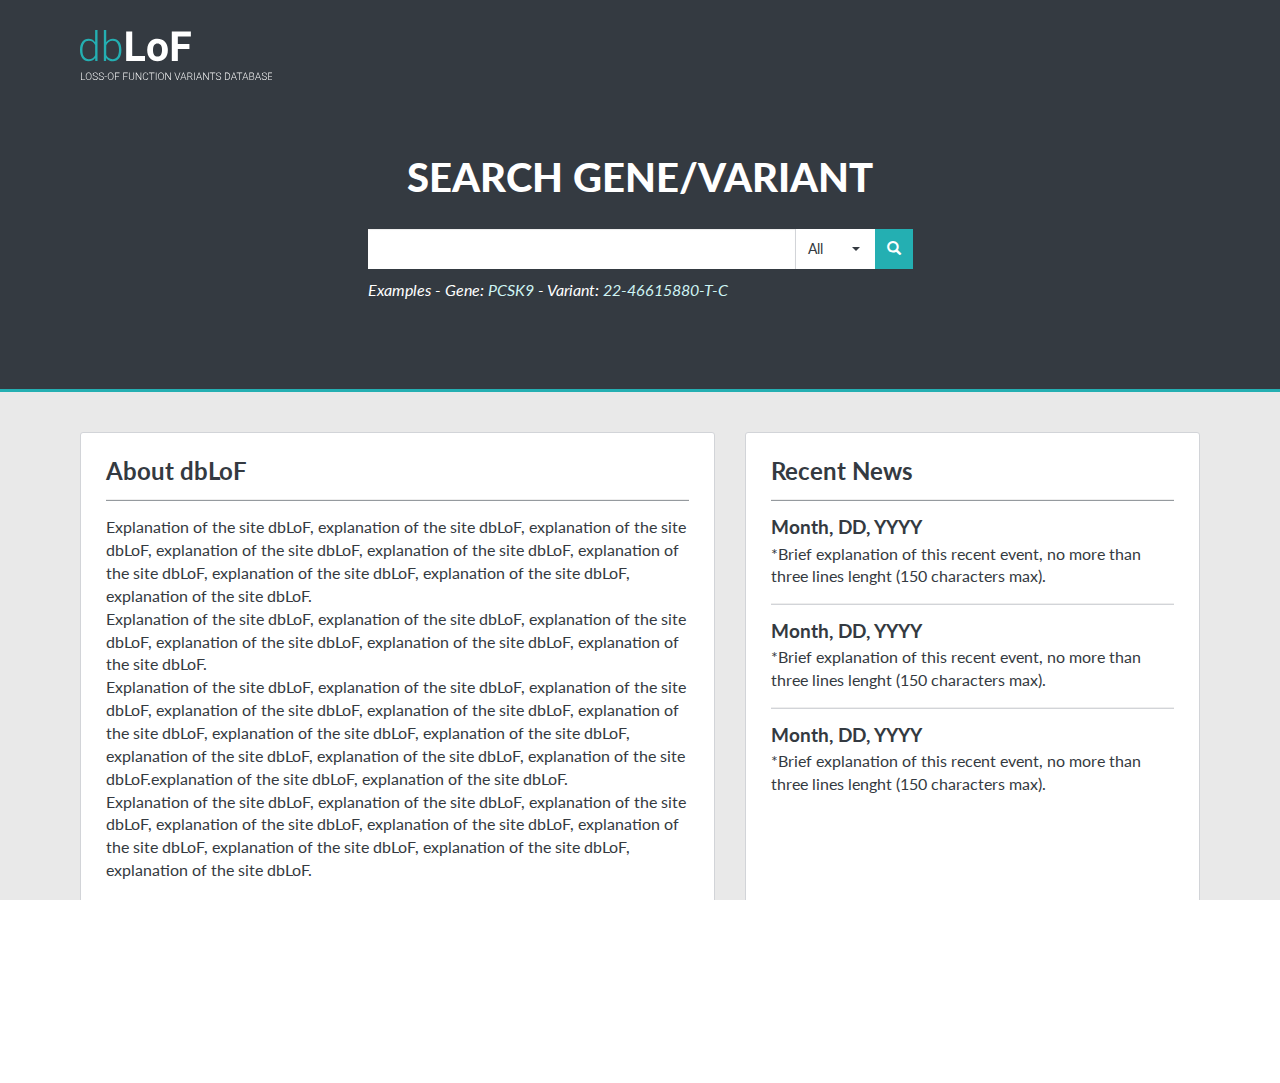
==== index.html @ ed72be2e "First load of files" ====
<!DOCTYPE html>
<html lang="en">
<head>
    <meta charset="utf-8">
    <meta http-equiv="X-UA-Compatible" content="IE=edge">
    <meta name="viewport" content="width=device-width, initial-scale=1">
    <title>dbLoF | Loss-of-Function Variants Database</title>

    <link href="css/bootstrap.min.css" rel="stylesheet">
    <link href="css/index.css" rel="stylesheet">
    <link rel="stylesheet" href="http://netdna.bootstrapcdn.com/font-awesome/4.2.0/css/font-awesome.min.css">
    <link rel="stylesheet" href="css/build.css">

    <link rel='shortcut icon' href='images/dbLoF-favicon.ico' type='image/x-icon'/ >

    <link href='https://fonts.googleapis.com/css?family=Lato:400,300,400italic,700,900' rel='stylesheet' type='text/css'>
    <script type="text/javascript" src="https://www.google.com/jsapi"></script>

    <script src="https://oss.maxcdn.com/html5shiv/3.7.2/html5shiv.min.js"></script>
    <script src="https://oss.maxcdn.com/respond/1.4.2/respond.min.js"></script>
</head>

<body>
    <div class="Wrapper">
        <!--LANDING PAGE HEADER-->
        <header class="Header">
            <a class="Header-logo" href="index.html"></a>
            <div class="row">
                <div class="col-lg-6 col-lg-offset-3 col-md-8 col-md-offset-2 col-sm-8 col-sm-offset-2 col-xs-12">
                    <h1 class="MainTitle">SEARCH GENE/VARIANT</h1>
                    <!-- <h1 class="MainTitle">LOSS-OF-FUNCTION<br> VARIANTS DATABASE</h1> -->
                    <div class="input-group Search Search--moreMargin">
                        <input type="text" class="form-control Search-input">
                        <div class="input-group-btn">
                            <button type="button" class="btn btn-default dropdown-toggle Search-dropdown" data-toggle="dropdown" aria-haspopup="true" aria-expanded="false">All
                                <span class="caret"></span>
                            </button>
                            <ul class="dropdown-menu dropdown-menu-right Search-dropdownMenu">
                                <li><a href="#">All</a></li>
                                <li><a href="#">Gene</a></li>
                                <li><a href="#">Variant</a></li>
                            </ul>
                        </div>
                        <span class="input-group-btn">
                            <button class="btn btn-default Search-button" type="button">
                                <span class="glyphicon glyphicon-search"></span>
                            </button>
                        </span>
                        <p class="Search-examples">Examples - Gene: <a href="" class="Color--lightBlue">PCSK9</a> - Variant: <a href="" class="Color--lightBlue">22-46615880-T-C</a></p>
                    </div>
                </div>
            </div>
        </header>

        <div class="Container Container-landing">
            <div class="row NoMargin fsi-row-lg-level fsi-row-md-level">
                <div class="col-lg-7 col-md-7 col-sm-12 col-xs-12 Box">
                    <h3>About dbLoF</h3>
                    <hr class="Line Line--strong">
                    <p>Explanation of the site dbLoF, explanation of the site dbLoF, explanation of the site dbLoF, explanation of the site dbLoF, explanation of the site dbLoF, explanation of the site dbLoF, explanation of the site dbLoF, explanation of the site dbLoF, explanation of the site dbLoF.<br>
                        Explanation of the site dbLoF, explanation of the site dbLoF, explanation of the site dbLoF, explanation of the site dbLoF, explanation of the site dbLoF, explanation of the site dbLoF.<br>
                        Explanation of the site dbLoF, explanation of the site dbLoF, explanation of the site dbLoF, explanation of the site dbLoF, explanation of the site dbLoF, explanation of the site dbLoF, explanation of the site dbLoF, explanation of the site dbLoF, explanation of the site dbLoF, explanation of the site dbLoF, explanation of the site dbLoF.explanation of the site dbLoF, explanation of the site dbLoF.<br>
                        Explanation of the site dbLoF, explanation of the site dbLoF, explanation of the site dbLoF, explanation of the site dbLoF, explanation of the site dbLoF, explanation of the site dbLoF, explanation of the site dbLoF, explanation of the site dbLoF, explanation of the site dbLoF.
                    </p>
                </div>
                <div class="col-lg-5 col-md-5 col-sm-12 col-xs-12 Box">
                    <h3>Recent News</h3>
                    <hr class="Line Line--strong">
                    <h4 class="Bold Subtitle--moreMargin">Month, DD, YYYY</h4>
                    <p>*Brief explanation of this recent event, no more than three lines lenght (150 characters max).</p>
                    <hr class="Line Line--light">

                    <h4 class="Bold Subtitle--moreMargin">Month, DD, YYYY</h4>
                    <p>*Brief explanation of this recent event, no more than three lines lenght (150 characters max).</p>
                    <hr class="Line Line--light">

                    <h4 class="Bold Subtitle--moreMargin">Month, DD, YYYY</h4>
                    <p>*Brief explanation of this recent event, no more than three lines lenght (150 characters max).</p>
                </div>
            </div>
        </div>

        <footer class="Footer">
            <div class="row">
                <div class="col-lg-5 col-md-6 col-sm-7 col-xs-12 Float--right">
                    <div class="Footer-logo Footer-dbLoFLogo"></div>
                    <div class="Footer-logo Footer-broadLogo"></div>
                </div>
                <div class="col-lg-7 col-md-6 col-sm-5 col-xs-12">
                    <h5 class="Footer-text">Copyright © 2016 Broad Institute. All Rights Reserved.<a href="" class="Color--blue"> Privacy Policy.</a><a href="" class="Color--blue"> Terms & Conditions</a></h5>
                </div>
            </div>
        </footer>
    </div>

    <script src="https://ajax.googleapis.com/ajax/libs/jquery/1.11.3/jquery.min.js"></script>
    <script src="js/bootstrap.min.js"></script>
</body>
</html>
---- css/index.css ----
html,
body {
  min-width: 100%;
  width: 100%;
  overflow-x: hidden;
  margin: 0;
  padding: 0;
  height: 100%;
  font-size: 14px;
}

body {
  font-family: 'Lato', sans-serif;
  color: #343A41;
}

@media only screen and (min-width: 1380px) {
  html {font-size: 20px;}
}

@media only screen and (max-width: 1280px) {
  html {font-size: 16px;}
}

@media only screen and (max-width: 1024px) {
  html {font-size: 14px;}
}

h1 {
  font-size: 2.5rem;
  font-weight: 900;
  margin: 0;
}

h2 {
  font-size: 2rem;
  font-weight: 700;
  margin: 0;
}

h3 {
  font-size: 1.5rem;
  font-weight: 700;
  margin: 0;
}

h4 {
  font-size: 1.2rem;
  font-weight: 300;
  margin: 0;
}

h5 {
  font-size: 1.1rem;
  margin: 0;
}

p {
  font-size: 1rem;
  font-weight: 400;
  margin: 0;
}

p br{
  line-height: 2rem;
}

a {
  text-decoration: none !important;
}

a:hover{
  color: #E67E23;
}

/******STRUCTURE*/

.Wrapper{
  position: relative;
  min-height: 100%;
  background-color: #E9E9E9;
}

.Header{
  background-color: #343A41;
  width: 100%;
  padding: 0 80px;
  z-index: 3;
  border-bottom: 3px solid #24AFB2;
}

@media only screen and (max-width: 1024px) {
  .Header { padding: 0 25px;}
}

.Header-logo{
  margin: 30px 0 20px 0;
  background-image: url('../images/dbLoF-white-logo.svg');
  width: 192px;
  height: 50px;
  display: inline-block;
}

.Search{
  margin-top: 30px;
  position: relative;
}

.Search--moreMargin{
  margin-bottom: 120px;
}

.Search-input{
  font-size: 14px;
  color: #343A41;
  height: 40px;
  border-radius: 0;
  border: none;
}

.Search-input:focus{
  border: none;
  box-shadow: none;
}

.Search-dropdown{
  position: relative;
  border-radius: 0;
  border: none;
  border-left: 1px solid #D2D4D8 !important;
  height: 40px;
  width: 80px;
  color: #343A41 !important;
  text-align: left;
}

.Search-dropdown:focus,
.Search-dropdown:hover{
    background-color: #ffffff !important;
}

.Search-dropdown span{
  position: absolute;
  right: 15px;
  top: 18px;
}

.Search-dropdownMenu{
  border-radius: 0;
  padding: 0 !important;
  min-width: 80px;
}

.Search-dropdownMenu li a{
  padding: 7px 15px;
}

.Search-dropdownMenu li a:hover{
  background-color: #CEF4F3;
}

.Search-dropdown:focus{
  border: none;
  border-left: 1px solid #D2D4D8 !important;
  background-color: #ffffff;
}

.Search-button{
  background-color: #24AFB2;
  color: #ffffff !important;
  height: 40px;
  border: none;
  transition: background-color 0.3s ease;
  border-radius: 0;
}

.Search-button:hover{
  background-color: #E67E23;
}

.Search-examples{
  position: absolute;
  top: 50px;
  left: 0;
  color: #ffffff;
  font-style: italic;
}

.Search-examples a{
  transition: color 0.5s ease;
}

.MainTitle{
  color: #ffffff;
  text-align: center;
  margin-top: 50px;
}

.Title{
  padding: 25px 0 10px 0;
}

.Subtitle{
  font-weight: 700;
  position: relative;
  display: inline;
}

.Subtitle--moreMargin{
  margin: 3px 0 5px 0;
}

.Container{
  position: relative;
  min-height: 100%;
  padding: 40px 80px 160px 80px; /* padding-bottom: Footer height + Footer margin */
  z-index: 1;
}

.Container-landing{
  padding: 40px 65px 160px 65px; /* padding-bottom: Footer height + Footer margin */
}

@media only screen and (max-width: 1024px) {
  .Container {padding: 40px 25px 170px 25px!important;}
}

.Box{
  background-color: #ffffff;
  border-radius: 3px;
  border: 1px solid #D2D4D8;
  padding: 25px;
  margin: 0 15px 15px 15px;
}

@media only screen and (max-width: 992px) {
  .Box {margin: 0 0 15px 0 !important;}
}

.Box-noMargin{
  margin: 0 0 30px 0 !important;
}

.Line{
  border-bottom: 1px solid;
  margin: 15px 0;
}

.Line--strong{
  border-bottom: 1px solid #959A9E;
}

.Line--light{
  border-bottom: 1px solid #D2D4D8;
}

.Footer{
  position: absolute;
  bottom: 0;
  width: 100%;
  min-height: 110px;
  padding: 40px 80px;
  margin-top: 50px;
  z-index: 2;
  background-color: #ffffff;
  border-top: 3px solid #D2D4D8;
}

@media only screen and (max-width: 1024px) {
  .Footer {padding: 30px 25px !important;}
}

.Footer-logo{
  display: inline-block;
  height: 40px;
  float: right;
}

.Footer-dbLoFLogo{
  background-image: url('../images/dbLoF-logo.svg');
  width: 154px;
}

.Footer-broadLogo{
  background-image: url('../images/broad-logo.svg');
  width: 158px;
  margin-right: 40px;
}

.Footer-text{
  padding-top: 10px;
}

.Tooltip-icon{
  color: #959A9E;
  padding-left: 5px;
  cursor: pointer;
  transition: color 0.3s ease;
  font-size: 1rem;
}

.Tooltip-icon:hover{
  color: #E67E23;
}

.Tab>a{
  padding: 25px 0 20px 0 !important;
  text-align: center;
  border: 1px solid #D2D4D8 !important;
  border-radius: 3px 3px 0 0;
  border-bottom-color: transparent !important;
  color: #959A9E;
  cursor: pointer !important;
  transition: background-color 0.3s ease;
}

.Tab>a .Subtitle{
  transition: color 0.3s ease;
  cursor: pointer;
}

.Tab>a:hover .Subtitle{
    color: #E67E23;
}

.Tab.active>a,
.Tab.active>a:focus {
    color: #343A41;
    cursor: default;
    background-color: #fff;
    border: 1px solid #D2D4D8;
    border-bottom-color: transparent;
}

.Tab--last>a{
  margin-right: 0!important;
}

.Tab-panes{
  background-color: #ffffff;
  border: 1px solid #D2D4D8;
  border-top-color: transparent;
  border-radius: 0 0 3px 3px;
  padding: 25px;
}

.Button{
  font-weight: 700;
  padding: 10px 20px 10px 20px;
  border: 1px solid;
}

.Button--blue{
  border-color: #24AFB2;
  color: #24AFB2;
  background-color: #ffffff;
}

.Button--orange{
  border-color: #E67E23;
  color: #E67E23;
  background-color: #ffffff;
}


.InputRadio-label{
  color: #9e9e9e;
  font-size: 1rem;
  font-weight: 300;
}

.InputRadio-labelExtraMargin,
.InputCheckbox-labelExtraMargin{
  margin: 12px 0 0 0;
}

.InputRadio-extraMargin{
  margin: 40px 0;
}

.InputCheckbox-label{
  color: #9e9e9e;
  position: absolute;
  left: 23px;
  font-size: 1rem;
  font-weight: 300;
  cursor: text;
  -webkit-transition: 0.2s ease-out;
  -moz-transition: 0.2s ease-out;
  -o-transition: 0.2s ease-out;
  -ms-transition: 0.2s ease-out;
  transition: 0.2s ease-out;
}

/******GENERAL CLASSES*/

.NoMargin{
  margin: 0!important;
}

.NoPadding{
  padding: 0!important;
}

.Float--left{
  float: left!important;
}

.Float--right{
  float: right!important;
}

.Aligned--left{
  text-align: left !important;
}

.Aligned--right{
  text-align: right !important;
}

.Aligned--center{
  text-align: center !important;
}

.Color--blue{
  color: #24AFB2;
}

.Background--blue{
  background-color: #24AFB2;
}

.Color--lightBlue{
  color: #CEF4F3;
}

.Background--lightBlue{
  background-color: #CEF4F3;
}

.Color--orange{
  color: #E67E23;
}

.Background--orange{
  background-color: #E67E23;
}

.Color--lightOrange{
  color: #F4CCB5;
}

.Background--lightOrange{
  background-color: #F4CCB5;
}

.Color--darkGray{
  color: #343A41;
}

.Color--mediumGray{
  color: #5C636B;
}

.Color--green{
  color: #2BB673;
}

.Background--green{
  background-color: #2BB673;
}

.Color--yellow{
  color: #FFDE3F;
}

.Background--yellow{
  background-color: #FFDE3F;
}

.Normal{
  font-weight: 400!important;
}

.Light{
  font-weight: 300 !important;
}

.Bold{
  font-weight: 700 !important
}

.Italic{
  font-style: italic;
}

.Position--absolute{
  position: absolute;
}

.Position--relative{
  position: relative;
}

@media (min-width: 768px) and (max-width: 991px) {
    .fsi-row-sm-level {
        display: -webkit-box;
        display: -webkit-flex;
        display: -ms-flexbox;
        display: flex;
    }
}

@media (min-width: 992px) and (max-width: 1199px) {
    .fsi-row-md-level {
        display: -webkit-box;
        display: -webkit-flex;
        display: -ms-flexbox;
        display: flex;
    }
}

@media (min-width: 1200px) {
    .fsi-row-lg-level {
        display: -webkit-box;
        display: -webkit-flex;
        display: -ms-flexbox;
        display: flex;
    }
}
---- css/build.css ----
.tooltip-inner {
  width: 250px;
  padding: 10px 12px;
  color: #343A41;
  text-align: left;
  background-color: #CEF4F3 !important;
  border-radius: 3px;
}

.tooltip.top .tooltip-arrow {
  border-top-color: #CEF4F3;
}

.checkbox {
    padding-left: 20px;
}

.checkbox label {
    display: inline-block;
    vertical-align: middle;
    position: relative;
    padding-left: 5px;
}

.checkbox label::before {
    content: "";
    display: inline-block;
    position: absolute;
    width: 17px;
    height: 17px;
    left: 0;
    margin-left: -20px;
    border: 1px solid #cccccc;
    border-radius: 3px;
    background-color: #fff;
    -webkit-transition: border 0.15s ease-in-out, color 0.15s ease-in-out;
    -o-transition: border 0.15s ease-in-out, color 0.15s ease-in-out;
    transition: border 0.15s ease-in-out, color 0.15s ease-in-out;
}

.checkbox label::after {
    display: inline-block;
    position: absolute;
    width: 16px;
    height: 16px;
    left: 0;
    top: 0;
    margin-left: -20px;
    padding-left: 3px;
    padding-top: 1px;
    font-size: 11px;
    color: #559BE0;
}

.checkbox input[type="checkbox"],
.checkbox input[type="radio"] {
    opacity: 0;
    z-index: 1;
}

.checkbox input[type="checkbox"]:focus + label::before,
.checkbox input[type="radio"]:focus + label::before {
    outline: none!important;
    outline-offset: -2px;
    /*border: 2px solid #559BE0;*/
}

.checkbox input[type="checkbox"]:checked + label::after,
.checkbox input[type="radio"]:checked + label::after {
    font-family: "FontAwesome";
    content: "\f00c";
}

.checkbox input[type="checkbox"]:disabled + label,
.checkbox input[type="radio"]:disabled + label {
    opacity: 0.65;
}

.checkbox input[type="checkbox"]:disabled + label::before,
.checkbox input[type="radio"]:disabled + label::before {
    background-color: #eeeeee;
    cursor: not-allowed;
}

.checkbox.checkbox-circle label::before {
    border-radius: 50%;
}

.checkbox.checkbox-inline {
    margin-top: 0;
}

.radio {
    padding-left: 20px;
}

.radio label {
    display: inline-block;
    vertical-align: middle;
    position: relative;
    padding-left: 5px;
}

.radio label::before {
    content: "";
    display: inline-block;
    position: absolute;
    width: 17px;
    height: 17px;
    left: 0;
    margin-left: -20px;
    border: 1px solid #cccccc;
    border-radius: 50%;
    background-color: #fff;
    -webkit-transition: border 0.15s ease-in-out;
    -o-transition: border 0.15s ease-in-out;
    transition: border 0.15s ease-in-out;
}

.radio label::after {
    display: inline-block;
    position: absolute;
    content: " ";
    width: 9px;
    height: 9px;
    left: 4px;
    top: 4px;
    margin-left: -20px;
    border-radius: 50%;
    background-color: #559BE0;
    -webkit-transform: scale(0, 0);
    -ms-transform: scale(0, 0);
    -o-transform: scale(0, 0);
    transform: scale(0, 0);
    -webkit-transition: -webkit-transform 0.1s cubic-bezier(0.8, -0.33, 0.2, 1.33);
    -moz-transition: -moz-transform 0.1s cubic-bezier(0.8, -0.33, 0.2, 1.33);
    -o-transition: -o-transform 0.1s cubic-bezier(0.8, -0.33, 0.2, 1.33);
    transition: transform 0.1s cubic-bezier(0.8, -0.33, 0.2, 1.33);
}

.radio input[type="radio"] {
    opacity: 0;
    z-index: 1;
}

.radio input[type="radio"]:focus + label::before {
    outline: none!important;
    outline-offset: -2px;
}

.radio input[type="radio"]:checked + label::after {
    -webkit-transform: scale(1, 1);
    -ms-transform: scale(1, 1);
    -o-transform: scale(1, 1);
    transform: scale(1, 1);
}

.radio input[type="radio"]:disabled + label {
    opacity: 0.65;
}

.radio input[type="radio"]:disabled + label::before {
    cursor: not-allowed;
}

.radio.radio-inline {
    margin-top: 0;
}

input[type="checkbox"].styled:checked + label:after,
input[type="radio"].styled:checked + label:after {
    font-family: 'FontAwesome';
    content: "\f00c";
}

input[type="checkbox"] .styled:checked + label::before,
input[type="radio"] .styled:checked + label::before {
    color: #fff;
}

input[type="checkbox"] .styled:checked + label::after,
input[type="radio"] .styled:checked + label::after {
    color: #fff;
}
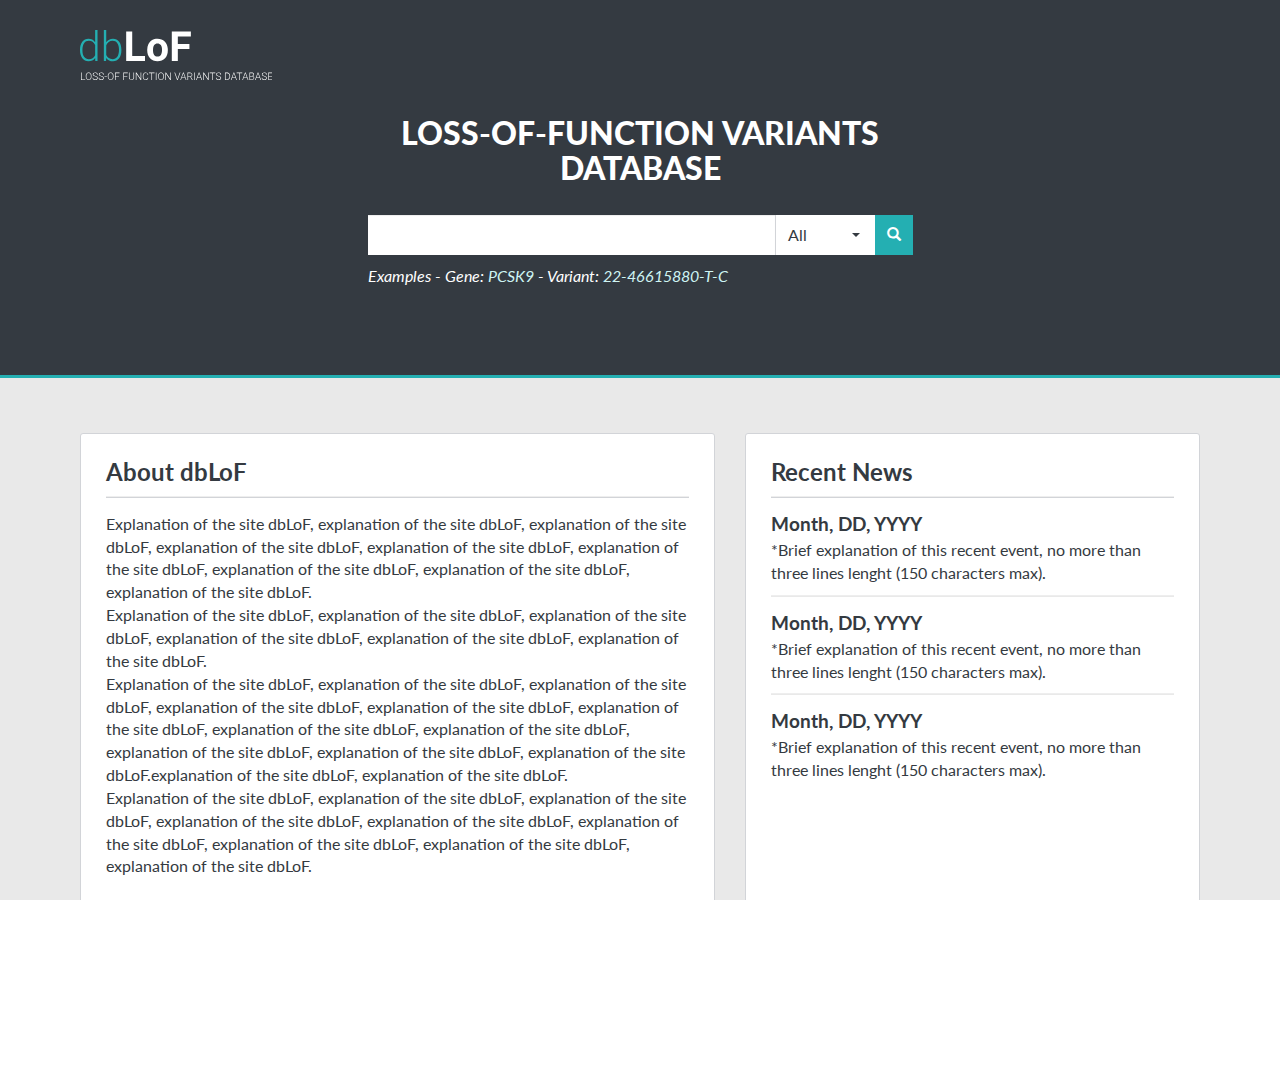
==== commit dbf5e5f6: "Landing page and Basic Structure of Gene page" ====
--- a/index.html
+++ b/index.html
@@ -27,18 +27,17 @@
             <a class="Header-logo" href="index.html"></a>
             <div class="row">
                 <div class="col-lg-6 col-lg-offset-3 col-md-8 col-md-offset-2 col-sm-8 col-sm-offset-2 col-xs-12">
-                    <h1 class="MainTitle">SEARCH GENE/VARIANT</h1>
-                    <!-- <h1 class="MainTitle">LOSS-OF-FUNCTION<br> VARIANTS DATABASE</h1> -->
+                    <h1 class="MainTitle">LOSS-OF-FUNCTION VARIANTS DATABASE</h1>
                     <div class="input-group Search Search--moreMargin">
                         <input type="text" class="form-control Search-input">
-                        <div class="input-group-btn">
-                            <button type="button" class="btn btn-default dropdown-toggle Search-dropdown" data-toggle="dropdown" aria-haspopup="true" aria-expanded="false">All
+                        <div class="input-group-btn dropdown">
+                            <button type="button" class="dropdown-toggle Search-dropdown" id="searchType" data-toggle="dropdown" aria-haspopup="true" aria-expanded="false">All
                                 <span class="caret"></span>
                             </button>
-                            <ul class="dropdown-menu dropdown-menu-right Search-dropdownMenu">
-                                <li><a href="#">All</a></li>
-                                <li><a href="#">Gene</a></li>
-                                <li><a href="#">Variant</a></li>
+                            <ul class="dropdown-menu Search-dropdownMenu" aria-labelleddby="searchType">
+                                <li><a href="#" data-value="all">All</a></li>
+                                <li><a href="#" data-value="gene">Gene</a></li>
+                                <li><a href="#" data-value="variant">Variant</a></li>
                             </ul>
                         </div>
                         <span class="input-group-btn">
@@ -46,7 +45,7 @@
                                 <span class="glyphicon glyphicon-search"></span>
                             </button>
                         </span>
-                        <p class="Search-examples">Examples - Gene: <a href="" class="Color--lightBlue">PCSK9</a> - Variant: <a href="" class="Color--lightBlue">22-46615880-T-C</a></p>
+                        <p class="Search-examples">Examples - Gene: <a href="gene.html" class="Color--lightBlue">PCSK9</a> - Variant: <a href="" class="Color--lightBlue">22-46615880-T-C</a></p>
                     </div>
                 </div>
             </div>
@@ -95,5 +94,11 @@
 
     <script src="https://ajax.googleapis.com/ajax/libs/jquery/1.11.3/jquery.min.js"></script>
     <script src="js/bootstrap.min.js"></script>
+    <script>
+        $(".dropdown-menu li a").click(function(){
+          $(this).parents(".dropdown").find('.dropdown-toggle').html($(this).text() + '<span class="caret"></span>');
+          $(this).parents(".dropdown").find('.dropdown-toggle').val($(this).data('value'));
+        });
+    </script>
 </body>
 </html>
--- a/css/index.css
+++ b/css/index.css
@@ -85,17 +85,17 @@
 .Header{
   background-color: #343A41;
   width: 100%;
-  padding: 0 80px;
+  padding: 0 80px 20px 80px;
   z-index: 3;
   border-bottom: 3px solid #24AFB2;
 }
 
 @media only screen and (max-width: 1024px) {
-  .Header { padding: 0 25px;}
+  .Header { padding: 0 25px 20px 25px;}
 }
 
 .Header-logo{
-  margin: 30px 0 20px 0;
+  margin: 30px 0 0 0;
   background-image: url('../images/dbLoF-white-logo.svg');
   width: 192px;
   height: 50px;
@@ -108,11 +108,11 @@
 }
 
 .Search--moreMargin{
-  margin-bottom: 120px;
+  margin-bottom: 100px;
 }
 
 .Search-input{
-  font-size: 14px;
+  font-size: 1rem;
   color: #343A41;
   height: 40px;
   border-radius: 0;
@@ -130,11 +130,14 @@
   border: none;
   border-left: 1px solid #D2D4D8 !important;
   height: 40px;
-  width: 80px;
+  width: 100px;
   color: #343A41 !important;
   text-align: left;
-}
-
+  font-size: 1rem;
+  padding-left: 12px;
+}
+
+.Search-dropdown,
 .Search-dropdown:focus,
 .Search-dropdown:hover{
     background-color: #ffffff !important;
@@ -149,7 +152,7 @@
 .Search-dropdownMenu{
   border-radius: 0;
   padding: 0 !important;
-  min-width: 80px;
+  min-width: 100px;
 }
 
 .Search-dropdownMenu li a{
@@ -175,7 +178,11 @@
   border-radius: 0;
 }
 
-.Search-button:hover{
+.Search-button:hover,
+.Search-button:focus,
+.Search-button:active{
+  border-radius: 0 !important;
+  outline: none;
   background-color: #E67E23;
 }
 
@@ -194,11 +201,28 @@
 .MainTitle{
   color: #ffffff;
   text-align: center;
+  margin-top: 30px;
+  font-size: 2rem;
+}
+
+.MainTitle--other{
+  color: #ffffff;
+  text-align: center;
   margin-top: 50px;
 }
 
 .Title{
-  padding: 25px 0 10px 0;
+  padding: 40px 0 10px 0;
+}
+
+.Title-description{
+  color: #5C636B;
+  font-style: italic;
+}
+
+@media only screen and (max-width: 992px) {
+  .Title { padding: 10px 0 10px 0;}
+  .Title-description { padding-bottom: 10px;}
 }
 
 .Subtitle{
@@ -214,7 +238,7 @@
 .Container{
   position: relative;
   min-height: 100%;
-  padding: 40px 80px 160px 80px; /* padding-bottom: Footer height + Footer margin */
+  padding: 25px 80px 160px 80px; /* padding-bottom: Footer height + Footer margin */
   z-index: 1;
 }
 
@@ -231,28 +255,38 @@
   border-radius: 3px;
   border: 1px solid #D2D4D8;
   padding: 25px;
-  margin: 0 15px 15px 15px;
+  margin: 15px;
+}
+
+.Box-noMargin{
+  margin: 15px 0 !important;
+}
+
+.Box--firstCol{
+  margin: 15px 15px 15px 0;
+}
+
+.Box--lastCol{
+  margin: 15px 0 15px 15px;
 }
 
 @media only screen and (max-width: 992px) {
-  .Box {margin: 0 0 15px 0 !important;}
-}
-
-.Box-noMargin{
-  margin: 0 0 30px 0 !important;
+  .Box,
+  .Box--firstCol,
+  .Box--lastCol {margin: 15px 0 15px 0 !important;}
 }
 
 .Line{
   border-bottom: 1px solid;
-  margin: 15px 0;
+  margin: 10px 0 15px 0;
 }
 
 .Line--strong{
-  border-bottom: 1px solid #959A9E;
+  border-bottom: 1px solid #D2D4D8;
 }
 
 .Line--light{
-  border-bottom: 1px solid #D2D4D8;
+  border-bottom: 1px solid #E9E9E9;
 }
 
 .Footer{
@@ -292,6 +326,11 @@
   padding-top: 10px;
 }
 
+@media only screen and (max-width: 992px) {
+  .Footer-text { text-align: right; padding-top: 30px;}
+  .Title-description { padding-bottom: 10px;}
+}
+
 .Tooltip-icon{
   color: #959A9E;
   padding-left: 5px;
@@ -304,7 +343,11 @@
   color: #E67E23;
 }
 
-.Tab>a{
+.Tab{
+  margin: 15px 0 0 0;
+}
+
+.Tab-list>a{
   padding: 25px 0 20px 0 !important;
   text-align: center;
   border: 1px solid #D2D4D8 !important;
@@ -315,17 +358,17 @@
   transition: background-color 0.3s ease;
 }
 
-.Tab>a .Subtitle{
+.Tab-list>a .Subtitle{
   transition: color 0.3s ease;
   cursor: pointer;
 }
 
-.Tab>a:hover .Subtitle{
+.Tab-list>a:hover .Subtitle{
     color: #E67E23;
 }
 
-.Tab.active>a,
-.Tab.active>a:focus {
+.Tab-list.active>a,
+.Tab-list.active>a:focus {
     color: #343A41;
     cursor: default;
     background-color: #fff;
@@ -333,7 +376,7 @@
     border-bottom-color: transparent;
 }
 
-.Tab--last>a{
+.Tab-list--last>a{
   margin-right: 0!important;
 }
 
@@ -342,7 +385,7 @@
   border: 1px solid #D2D4D8;
   border-top-color: transparent;
   border-radius: 0 0 3px 3px;
-  padding: 25px;
+  padding: 25px 10px;
 }
 
 .Button{
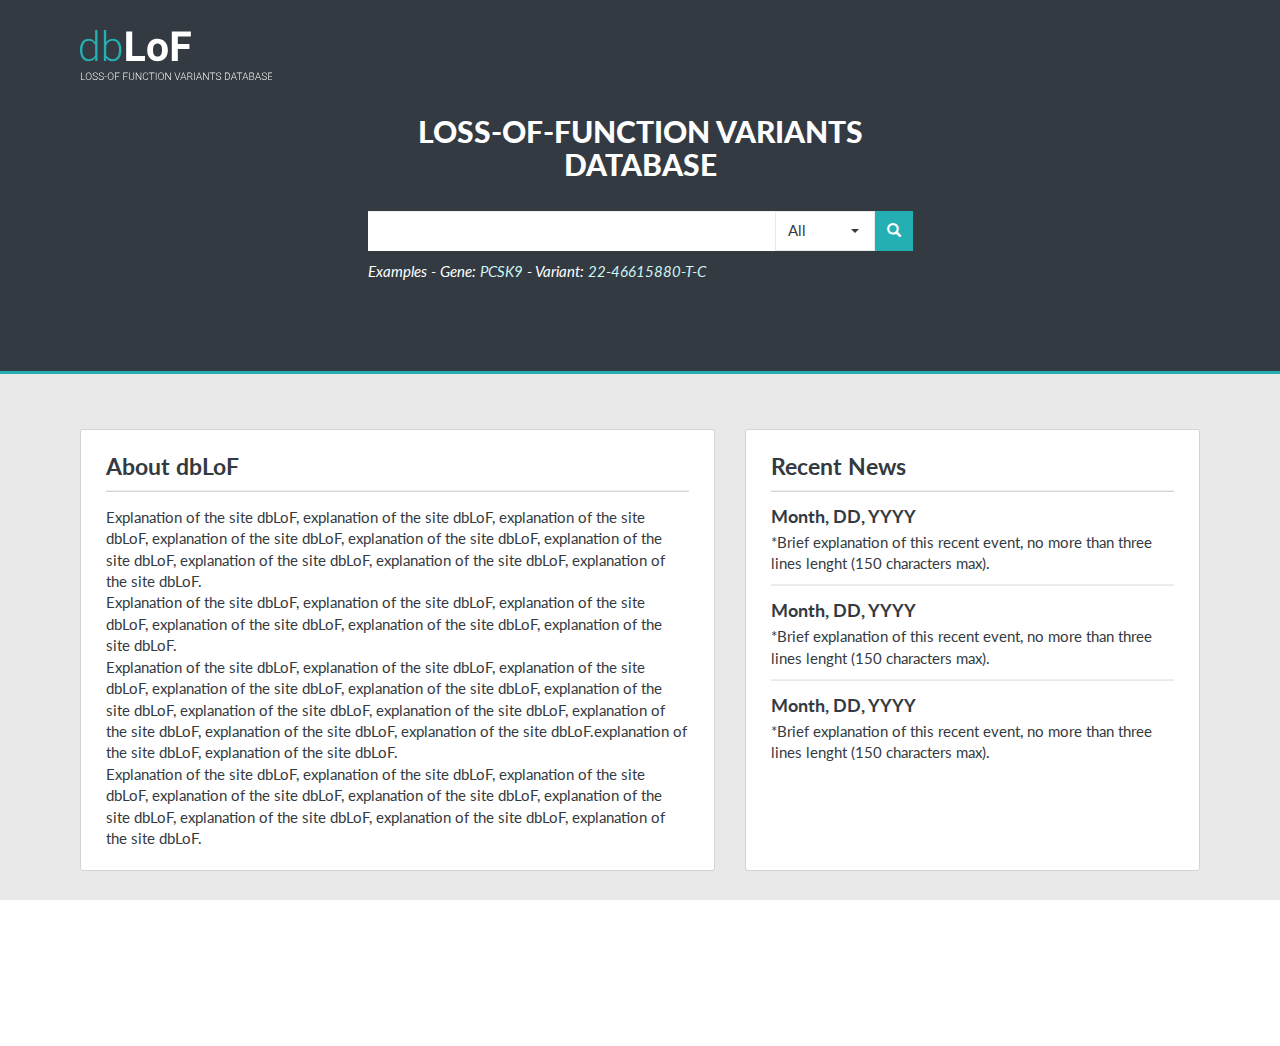
==== commit 9486e80a: "Landing and Gene pages" ====
--- a/index.html
+++ b/index.html
@@ -22,7 +22,6 @@
 
 <body>
     <div class="Wrapper">
-        <!--LANDING PAGE HEADER-->
         <header class="Header">
             <a class="Header-logo" href="index.html"></a>
             <div class="row">
@@ -31,10 +30,10 @@
                     <div class="input-group Search Search--moreMargin">
                         <input type="text" class="form-control Search-input">
                         <div class="input-group-btn dropdown">
-                            <button type="button" class="dropdown-toggle Search-dropdown" id="searchType" data-toggle="dropdown" aria-haspopup="true" aria-expanded="false">All
+                            <button type="button" class="dropdown-toggle Dropdown Dropdown--search" id="searchType" data-toggle="dropdown" aria-haspopup="true" aria-expanded="false">All
                                 <span class="caret"></span>
                             </button>
-                            <ul class="dropdown-menu Search-dropdownMenu" aria-labelleddby="searchType">
+                            <ul class="dropdown-menu Dropdown-menu" aria-labelleddby="searchType">
                                 <li><a href="#" data-value="all">All</a></li>
                                 <li><a href="#" data-value="gene">Gene</a></li>
                                 <li><a href="#" data-value="variant">Variant</a></li>
@@ -81,11 +80,11 @@
 
         <footer class="Footer">
             <div class="row">
-                <div class="col-lg-5 col-md-6 col-sm-7 col-xs-12 Float--right">
+                <div class="col-lg-5 col-md-6 col-sm-12 col-xs-12 Float--right">
                     <div class="Footer-logo Footer-dbLoFLogo"></div>
                     <div class="Footer-logo Footer-broadLogo"></div>
                 </div>
-                <div class="col-lg-7 col-md-6 col-sm-5 col-xs-12">
+                <div class="col-lg-7 col-md-6 col-sm-12 col-xs-12">
                     <h5 class="Footer-text">Copyright © 2016 Broad Institute. All Rights Reserved.<a href="" class="Color--blue"> Privacy Policy.</a><a href="" class="Color--blue"> Terms & Conditions</a></h5>
                 </div>
             </div>
@@ -94,11 +93,7 @@
 
     <script src="https://ajax.googleapis.com/ajax/libs/jquery/1.11.3/jquery.min.js"></script>
     <script src="js/bootstrap.min.js"></script>
-    <script>
-        $(".dropdown-menu li a").click(function(){
-          $(this).parents(".dropdown").find('.dropdown-toggle').html($(this).text() + '<span class="caret"></span>');
-          $(this).parents(".dropdown").find('.dropdown-toggle').val($(this).data('value'));
-        });
-    </script>
+    <script src="js/d3.min.js"></script>
+    <script src="js/index.js"></script>
 </body>
 </html>
--- a/css/index.css
+++ b/css/index.css
@@ -16,11 +16,11 @@
 }
 
 @media only screen and (min-width: 1380px) {
-  html {font-size: 20px;}
+  html {font-size: 16px;}
 }
 
 @media only screen and (max-width: 1280px) {
-  html {font-size: 16px;}
+  html {font-size: 15px;}
 }
 
 @media only screen and (max-width: 1024px) {
@@ -122,51 +122,6 @@
 .Search-input:focus{
   border: none;
   box-shadow: none;
-}
-
-.Search-dropdown{
-  position: relative;
-  border-radius: 0;
-  border: none;
-  border-left: 1px solid #D2D4D8 !important;
-  height: 40px;
-  width: 100px;
-  color: #343A41 !important;
-  text-align: left;
-  font-size: 1rem;
-  padding-left: 12px;
-}
-
-.Search-dropdown,
-.Search-dropdown:focus,
-.Search-dropdown:hover{
-    background-color: #ffffff !important;
-}
-
-.Search-dropdown span{
-  position: absolute;
-  right: 15px;
-  top: 18px;
-}
-
-.Search-dropdownMenu{
-  border-radius: 0;
-  padding: 0 !important;
-  min-width: 100px;
-}
-
-.Search-dropdownMenu li a{
-  padding: 7px 15px;
-}
-
-.Search-dropdownMenu li a:hover{
-  background-color: #CEF4F3;
-}
-
-.Search-dropdown:focus{
-  border: none;
-  border-left: 1px solid #D2D4D8 !important;
-  background-color: #ffffff;
 }
 
 .Search-button{
@@ -198,6 +153,99 @@
   transition: color 0.5s ease;
 }
 
+.Dropdown{
+  position: relative;
+  border-radius: 0;
+  border: 1px solid #E9E9E9 !important;
+  color: #343A41 !important;
+  text-align: left;
+  font-size: 1rem;
+  padding-left: 12px;
+}
+
+.Dropdown,
+.Dropdown:focus,
+.Dropdown:hover{
+    background-color: #ffffff !important;
+}
+
+.Dropdown--search{
+  border: none;
+  border-left: 1px solid #E9E9E9 !important;
+  min-width: 100px !important;
+  height: 40px;
+}
+
+.Dropdown--search:focus{
+  border: none;
+  border-left: 1px solid #D2D4D8 !important;
+}
+
+.Dropdown--filter{
+  height: 35px;
+}
+
+.Dropdown-menu{
+  border-radius: 0;
+  padding: 0 !important;
+  min-width: 100px;
+  top: inherit !important;
+}
+
+.Dropdown-menu li a{
+  padding: 7px 15px;
+}
+
+.Dropdown-menu li a:hover{
+  background-color: ##CEF4F3;
+}
+
+.Dropdown-menu:focus{
+  border: none;
+  border-left: 1px solid #D2D4D8 !important;
+  background-color: #ffffff;
+}
+
+.Dropdown--filter,
+.Dropdown-menu--filter{
+  min-width: 140px !important;
+  margin: 0 15px;
+}
+
+.Dropdown span{
+  position: absolute;
+  right: 15px;
+  top: 45%;
+}
+
+.InputRadio-label{
+  color: #9e9e9e;
+  font-size: 1rem;
+  font-weight: 300;
+}
+
+.InputRadio-labelExtraMargin,
+.InputCheckbox-labelExtraMargin{
+  margin: 12px 0 0 0;
+}
+
+.InputRadio-extraMargin{
+  margin: 40px 0;
+}
+
+.InputCheckbox-label{
+  color: #343A41;
+  font-size: 1rem;
+  font-weight: 400;
+  cursor: text;
+  -webkit-transition: 0.2s ease-out;
+  -moz-transition: 0.2s ease-out;
+  -o-transition: 0.2s ease-out;
+  -ms-transition: 0.2s ease-out;
+  transition: 0.2s ease-out;
+  padding: 0 25px!important;
+}
+
 .MainTitle{
   color: #ffffff;
   text-align: center;
@@ -254,7 +302,7 @@
   background-color: #ffffff;
   border-radius: 3px;
   border: 1px solid #D2D4D8;
-  padding: 25px;
+  padding: 25px 25px 20px 25px;
   margin: 15px;
 }
 
@@ -287,6 +335,31 @@
 
 .Line--light{
   border-bottom: 1px solid #E9E9E9;
+}
+
+.Paginator{
+  margin: 15px auto 0 auto;
+}
+
+.Paginator>li>a,
+.Paginator>li>span {
+  color: #343A41;
+  background-color: #fff;
+  border: 1px solid #ffffff;
+  border-radius: 0 !important;
+}
+
+.Paginator>li.active>a{
+  background-color: #fff !important;
+  color: #24AFB2 !important;
+  border: 1px solid #24AFB2 !important;
+  font-weight: 600;
+}
+
+.Paginator>li:hover>a,
+.Paginator>li.active:hover>a{
+  background-color: #CEF4F3;
+  border: 1px solid #CEF4F3;
 }
 
 .Footer{
@@ -340,7 +413,7 @@
 }
 
 .Tooltip-icon:hover{
-  color: #E67E23;
+  color: #24AFB2;
 }
 
 .Tab{
@@ -364,7 +437,7 @@
 }
 
 .Tab-list>a:hover .Subtitle{
-    color: #E67E23;
+    color: #24AFB2;
 }
 
 .Tab-list.active>a,
@@ -376,7 +449,7 @@
     border-bottom-color: transparent;
 }
 
-.Tab-list--last>a{
+.Tab--last>a{
   margin-right: 0!important;
 }
 
@@ -390,7 +463,7 @@
 
 .Button{
   font-weight: 700;
-  padding: 10px 20px 10px 20px;
+  padding: 7px 20px 6px 20px;
   border: 1px solid;
 }
 
@@ -406,35 +479,139 @@
   background-color: #ffffff;
 }
 
-
-.InputRadio-label{
-  color: #9e9e9e;
+.References{
+  font-weight: 300;
+  display: inline;
+  vertical-align: 20%;
+  padding-right: 15px;
+}
+
+.References-label{
+  font-weight: 400;
   font-size: 1rem;
-  font-weight: 300;
-}
-
-.InputRadio-labelExtraMargin,
-.InputCheckbox-labelExtraMargin{
-  margin: 12px 0 0 0;
-}
-
-.InputRadio-extraMargin{
-  margin: 40px 0;
-}
-
-.InputCheckbox-label{
-  color: #9e9e9e;
+  display: inline;
+  vertical-align: 10%;
+  padding: 0 15px 0 5px;
+}
+
+.Link{
+  color: #24AFB2;
+  transition: color 0.3s ease;
+}
+
+.Link:hover{
+  color: #E67E23;
+}
+
+.ImageExample{
+  width: 145px;
+  float: left;
+  display: inline;
+  margin-right: 10px;
+}
+
+.Col--topMargin{
+  margin-top: 30px;
+}
+
+.Table{
+  margin: 20px 0 0 0;
+}
+
+.Table-th{
+  font-weight: 600;
+  font-size: 0.9rem;
+  color: #343A41;
+  border-top: 0!important;
+  border-bottom: 1px solid #D2D4D8;
+  padding-left: 0 !important;
+}
+
+.Table-td{
+  font-size: 0.9rem;
+  color: #343A41;
+  border-top: 0!important;
+  border-bottom: 1px solid #E9E9E9;
+  padding-left: 0 !important;
+}
+
+.Table-td a{
+  color: #24AFB2;
+  font-weight: 600;
+}
+
+.Table-td a:hover{
+  color: #E67E23;
+}
+
+.Charts{
+  margin-top: 15px;
+}
+
+/* The switch - the box around the slider */
+.Switch {
+  position: relative;
+  display: inline-block;
+  width: 40px;
+  height: 20px;
+  margin-bottom: 0!important;
+}
+
+.Switch input {
+  display:none;
+}
+
+.Switch-slider {
   position: absolute;
-  left: 23px;
-  font-size: 1rem;
-  font-weight: 300;
-  cursor: text;
-  -webkit-transition: 0.2s ease-out;
-  -moz-transition: 0.2s ease-out;
-  -o-transition: 0.2s ease-out;
-  -ms-transition: 0.2s ease-out;
-  transition: 0.2s ease-out;
-}
+  cursor: pointer;
+  top: 0;
+  left: 0;
+  right: 0;
+  bottom: 0;
+  background-color: #D2D4D8;
+  -webkit-transition: .4s;
+  transition: .4s;
+  border-radius: 20px;
+}
+
+.Switch-slider:before {
+  position: absolute;
+  content: "";
+  height: 16px;
+  width: 16px;
+  left: 2px;
+  bottom: 2px;
+  background-color: #E67E23;
+  -webkit-transition: .4s;
+  transition: .4s;
+  border-radius: 50%;
+}
+
+.View-expanded,
+.View-compact{
+  transition: color 0.3s ease;
+}
+
+.View-expanded.active,
+.View-compact.active{
+  color: #E67E23;
+}
+
+input:checked + .Switch-slider {
+  background-color: #D2D4D8;
+}
+
+input:focus + .Switch-slider {
+  box-shadow: 0 0 1px #D2D4D8;
+}
+
+input:checked + .Switch-slider:before {
+  -webkit-transform: translateX(20px);
+  -ms-transform: translateX(20px);
+  transform: translateX(20px);
+}
+
+
 
 /******GENERAL CLASSES*/
 
@@ -544,6 +721,10 @@
 
 .Position--relative{
   position: relative;
+}
+
+.Display--inline{
+  display: inline;
 }
 
 @media (min-width: 768px) and (max-width: 991px) {
--- a/css/build.css
+++ b/css/build.css
@@ -11,174 +11,153 @@
   border-top-color: #CEF4F3;
 }
 
-.checkbox {
-    padding-left: 20px;
+/*RADIO*/
+
+[type="radio"]:not(:checked)+label:before {
+    border-radius: 50%;
+    border: 1px solid #E9E9E9;
 }
 
-.checkbox label {
-    display: inline-block;
-    vertical-align: middle;
-    position: relative;
-    padding-left: 5px;
+[type="radio"]:not(:checked)+label:after {
+    border-radius: 50%;
+    border: 1px solid #E9E9E9;
+    z-index: -1;
+    -webkit-transform: scale(0);
+    -moz-transform: scale(0);
+    -ms-transform: scale(0);
+    -o-transform: scale(0);
+    transform: scale(0);
 }
 
-.checkbox label::before {
-    content: "";
-    display: inline-block;
+[type="radio"]+label:before,
+[type="radio"]+label:after {
+    content: '';
     position: absolute;
-    width: 17px;
-    height: 17px;
     left: 0;
-    margin-left: -20px;
-    border: 1px solid #cccccc;
-    border-radius: 3px;
-    background-color: #fff;
-    -webkit-transition: border 0.15s ease-in-out, color 0.15s ease-in-out;
-    -o-transition: border 0.15s ease-in-out, color 0.15s ease-in-out;
-    transition: border 0.15s ease-in-out, color 0.15s ease-in-out;
+    top: 0;
+    margin: 4px 4px 4px 0;
+    width: 16px;
+    height: 16px;
+    z-index: 0;
+    -webkit-transition: 0.28s ease;
+    -moz-transition: 0.28s ease;
+    -o-transition: 0.28s ease;
+    -ms-transition: 0.28s ease;
+    transition: 0.28s ease;
 }
 
-.checkbox label::after {
-    display: inline-block;
-    position: absolute;
-    width: 16px;
-    height: 16px;
-    left: 0;
-    top: 0;
-    margin-left: -20px;
-    padding-left: 3px;
-    padding-top: 1px;
-    font-size: 11px;
-    color: #559BE0;
+[type="radio"]:checked+label:after {
+    border: 1px solid #E67E23;
+    border-radius: 50%;
+    background-color: #E67E23;
+    z-index: 0;
+    -webkit-transform: scale(1.02);
+    -moz-transform: scale(1.02);
+    -ms-transform: scale(1.02);
+    -o-transform: scale(1.02);
+    transform: scale(1.02);
 }
 
-.checkbox input[type="checkbox"],
-.checkbox input[type="radio"] {
-    opacity: 0;
+/*CHECKBOX*/
+
+[type="checkbox"]:not(:checked),
+[type="checkbox"]:checked {
+    position: absolute;
+    left: -9999px;
+}
+
+[type="checkbox"]+label {
+    position: relative;
+    padding-left: 10px;
+    cursor: pointer;
+    display: inline-block;
+    font-size: 1rem;
+    -webkit-user-select: none;
+    -moz-user-select: none;
+    -khtml-user-select: none;
+    -ms-user-select: none;
+}
+
+[type="checkbox"]+label:before,
+[type="checkbox"]+label:after {
+    content: '';
+    left: 0px;
+    position: absolute;
+    transition: border .25s, background-color .25s, width .20s .1s, height .20s .1s, top .20s .1s, left .20s .1s;
     z-index: 1;
 }
 
-.checkbox input[type="checkbox"]:focus + label::before,
-.checkbox input[type="radio"]:focus + label::before {
-    outline: none!important;
-    outline-offset: -2px;
-    /*border: 2px solid #559BE0;*/
+[type="checkbox"]+label:before {
+    content: '';
+    position: absolute;
+    top: 3px;
+    z-index: 0;
+    border: 1px solid #E9E9E9;
+    border-radius: 0;
+    margin-top: 3px;
+    -webkit-transition: 0.2s;
+    -moz-transition: 0.2s;
+    -o-transition: 0.2s;
+    -ms-transition: 0.2s;
+    transition: 0.2s;
 }
 
-.checkbox input[type="checkbox"]:checked + label::after,
-.checkbox input[type="radio"]:checked + label::after {
-    font-family: "FontAwesome";
-    content: "\f00c";
+[type="checkbox"]+label:after {
+    border-radius: 0;
 }
 
-.checkbox input[type="checkbox"]:disabled + label,
-.checkbox input[type="radio"]:disabled + label {
-    opacity: 0.65;
+[type="checkbox"]:not(:checked)+label:before {
+    width: 0;
+    height: 0;
+    border: 3px solid transparent;
+    left: 5px;
+    top: 10px;
+    -webkit-transform: rotateZ(37deg);
+    transform: rotateZ(37deg);
+    -webkit-transform-origin: 20% 40%;
+    transform-origin: 100% 100%;
 }
 
-.checkbox input[type="checkbox"]:disabled + label::before,
-.checkbox input[type="radio"]:disabled + label::before {
-    background-color: #eeeeee;
-    cursor: not-allowed;
+[type="checkbox"]:not(:checked)+label:after {
+    height: 15px;
+    width: 15px;
+    background-color: transparent;
+    border: 1px solid #E9E9E9;
+    border-radius: 0;
+    top: 3px;
+    left: 0px;
+    z-index: 0;
 }
 
-.checkbox.checkbox-circle label::before {
-    border-radius: 50%;
+[type="checkbox"]:checked+label:before {
+    top: 3px;
+    left: 2px;
+    width: 5px;
+    height: 8px;
+    border-top: 2px solid transparent;
+    border-left: 2px solid transparent;
+    border-right: 2px solid white;
+    border-bottom: 2px solid white;
+    -webkit-transform: rotate(40deg);
+    -moz-transform: rotate(40deg);
+    -ms-transform: rotate(40deg);
+    -o-transform: rotate(40deg);
+    transform: rotate(40deg);
+    -webkit-backface-visibility: hidden;
+    -webkit-transform-origin: 100% 100%;
+    -moz-transform-origin: 100% 100%;
+    -ms-transform-origin: 100% 100%;
+    -o-transform-origin: 100% 100%;
+    transform-origin: 100% 100%;
+    z-index: 2000;
 }
 
-.checkbox.checkbox-inline {
-    margin-top: 0;
+[type="checkbox"]:checked+label:after {
+    top: 3px;
+    width: 15px;
+    height: 15px;
+    border: 1px solid #E67E23;
+    border-radius: 0;
+    background-color: #E67E23;
+    z-index: 0;
 }
-
-.radio {
-    padding-left: 20px;
-}
-
-.radio label {
-    display: inline-block;
-    vertical-align: middle;
-    position: relative;
-    padding-left: 5px;
-}
-
-.radio label::before {
-    content: "";
-    display: inline-block;
-    position: absolute;
-    width: 17px;
-    height: 17px;
-    left: 0;
-    margin-left: -20px;
-    border: 1px solid #cccccc;
-    border-radius: 50%;
-    background-color: #fff;
-    -webkit-transition: border 0.15s ease-in-out;
-    -o-transition: border 0.15s ease-in-out;
-    transition: border 0.15s ease-in-out;
-}
-
-.radio label::after {
-    display: inline-block;
-    position: absolute;
-    content: " ";
-    width: 9px;
-    height: 9px;
-    left: 4px;
-    top: 4px;
-    margin-left: -20px;
-    border-radius: 50%;
-    background-color: #559BE0;
-    -webkit-transform: scale(0, 0);
-    -ms-transform: scale(0, 0);
-    -o-transform: scale(0, 0);
-    transform: scale(0, 0);
-    -webkit-transition: -webkit-transform 0.1s cubic-bezier(0.8, -0.33, 0.2, 1.33);
-    -moz-transition: -moz-transform 0.1s cubic-bezier(0.8, -0.33, 0.2, 1.33);
-    -o-transition: -o-transform 0.1s cubic-bezier(0.8, -0.33, 0.2, 1.33);
-    transition: transform 0.1s cubic-bezier(0.8, -0.33, 0.2, 1.33);
-}
-
-.radio input[type="radio"] {
-    opacity: 0;
-    z-index: 1;
-}
-
-.radio input[type="radio"]:focus + label::before {
-    outline: none!important;
-    outline-offset: -2px;
-}
-
-.radio input[type="radio"]:checked + label::after {
-    -webkit-transform: scale(1, 1);
-    -ms-transform: scale(1, 1);
-    -o-transform: scale(1, 1);
-    transform: scale(1, 1);
-}
-
-.radio input[type="radio"]:disabled + label {
-    opacity: 0.65;
-}
-
-.radio input[type="radio"]:disabled + label::before {
-    cursor: not-allowed;
-}
-
-.radio.radio-inline {
-    margin-top: 0;
-}
-
-input[type="checkbox"].styled:checked + label:after,
-input[type="radio"].styled:checked + label:after {
-    font-family: 'FontAwesome';
-    content: "\f00c";
-}
-
-input[type="checkbox"] .styled:checked + label::before,
-input[type="radio"] .styled:checked + label::before {
-    color: #fff;
-}
-
-input[type="checkbox"] .styled:checked + label::after,
-input[type="radio"] .styled:checked + label::after {
-    color: #fff;
-}
